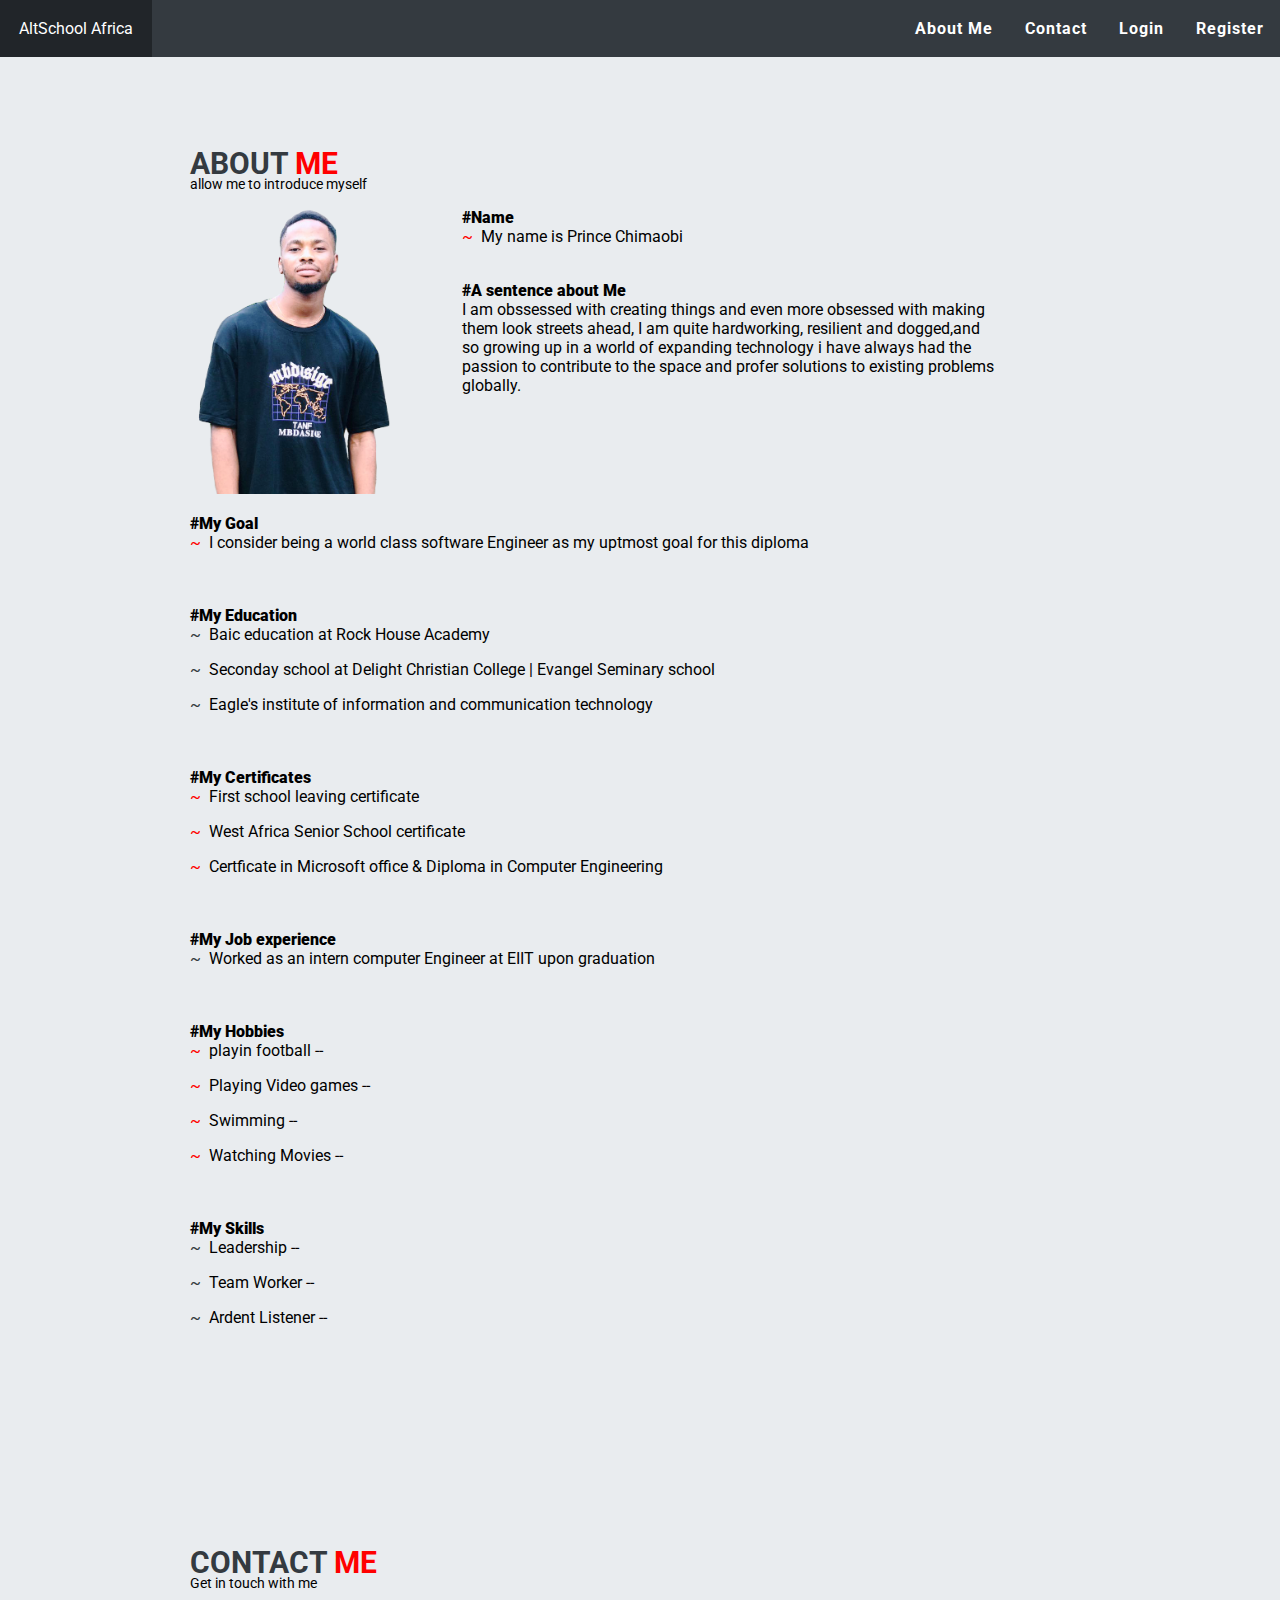
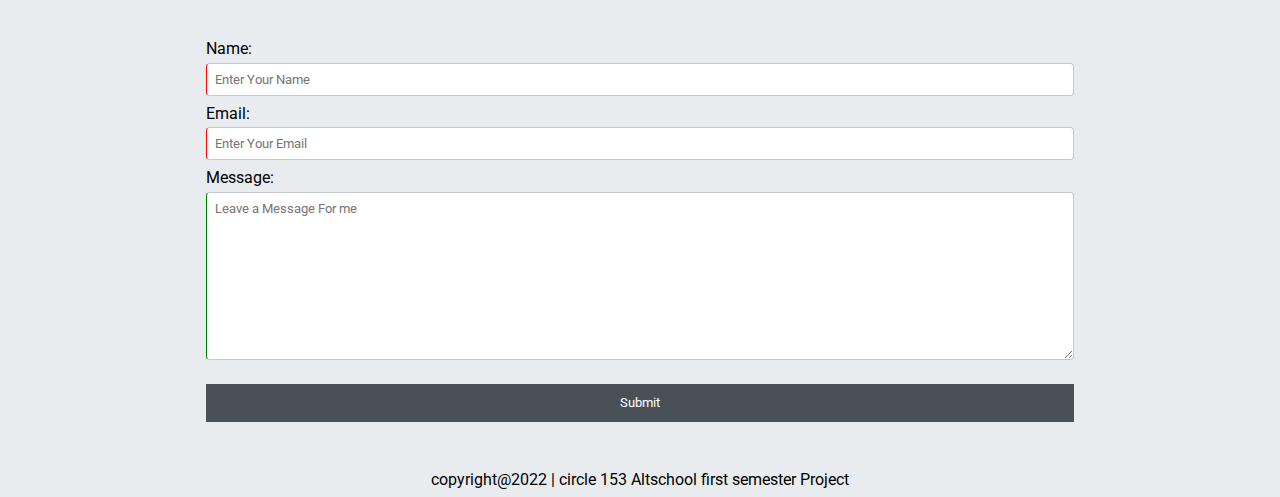
==== index.html @ 445ce10d "first commit" ====
<!DOCTYPE html>
<html lang="en">
<head>
    <meta charset="UTF-8">
    <meta http-equiv="X-UA-Compatible" content="IE=edge">
    <link rel="preconnect" href="https://fonts.googleapis.com">
    <link rel="preconnect" href="https://fonts.gstatic.com" crossorigin>
    <link href="https://fonts.googleapis.com/css2?family=Roboto:ital,wght@0,300;0,400;0,500;0,700;0,900;1,100&display=swap" rel="stylesheet">
    <meta name="viewport" content="width=device-width, initial-scale=1.0">
    <link rel="stylesheet" href="style.css">
    <title>Altschool's First Assignment</title>
</head>
<body>
    <div class="container">
        <header>
            <nav class="navbar">
                <div href="index.html" class="logo">AltSchool Africa</div>
                <ul>
                    <li><a href="#home">About Me</a></li>
                    <li><a href="#contact">Contact</a></li>
                    <li><a href="login.html">Login</a></li>
                    <li><a href="register.html">Register</a></li>
                   
                </ul>
                    <div class="hamburger">
                        <div class="bar"></div>
                        <div class="bar"></div>
                        <div class="bar"></div>
                    </div>
               
            </nav>
        </header>

        <section id="home">
            <div class="intro">
                <h1>ABOUT <span class="span">ME</span></h1>
                <P>allow me to introduce myself</P>
            </div>
           <div class="myself">
            <div class="picture">
                <img src="my-image - Copy.png" alt="">
            </div>
            <article>
                <bold> #Name</bold> <br> 
                 <div class="list"><span class="red">~</span><p> My name is Prince Chimaobi</p></div> <br>
                 <bold> #A sentence about Me</bold> <br>
                 <div class="list"> 
                    <p>I am obssessed with creating things and even more obsessed 
                        with making them look streets ahead, I am quite hardworking,
                        resilient and dogged,and so growing up in a world of
                        expanding technology i have always had the passion to contribute to the space and profer solutions to existing problems globally.</p>
                 </div>
                  
            </article>
           </div>
         <bold> #My Goal </bold> <br>
         <div class="list"> <span class="red">~</span> <p>   I consider being  a world class software Engineer as my uptmost goal for this diploma </p></div> <br> <br>

              <bold>  #My Education</bold> <br>
                <div class="list"><span class="blue">~</span> <p>   Baic education at Rock House Academy</p></div>
                <div class="list"><span class="blue">~</span> <p>  Seconday school at Delight Christian College | Evangel Seminary school</p></div>
                <div class="list"><span class="blue">~</span> <p> Eagle's institute of information and communication technology</p> </div><br> <br>

                <bold> #My Certificates</bold> <br>
               <div class="list"> <span class="red">~</span><p>  First school leaving certificate</p></div>
                 <div class="list"> <span class="red">~</span><p>  West Africa Senior School certificate</p></div>
                 <div class="list"> <span class="red">~</span><p> Certficate in Microsoft office & Diploma in Computer Engineering</p> </div><br> <br>
                <bold> #My Job experience</bold> <br>
                 <div class="list"><span class="blue">~</span> <p> Worked as an intern computer Engineer at EIIT upon graduation</p> </div><br> <br>
                 <bold> #My Hobbies </bold> <br>
                  <div class="list"> <span class="red">~</span><p> playin football --</p></div>
                  <div class="list"> <span class="red">~</span><p> Playing Video games --</p></div>
                <div class="list">  <span class="red">~</span> <p>Swimming --</p></div>
                   <div class="list"><span class="red">~</span><p> Watching Movies --</p></div> <br> <br>

                   <bold> #My Skills </bold> <br>
                   <div class="list"><span class="blue">~</span><p> Leadership --</p></div>
                   <div class="list"><span class="blue">~</span><p> Team Worker --</p></div>
                 <div class="list"> <span class="blue">~</span> <p>Ardent Listener --</p></div>
        </section>


        <section id="contact">
          <div class="intro">
            <h1>CONTACT <span class="span">ME</span></h1>
            <p>Get in touch with me</p>
          </div>

         <form class="contact-form">
            <div class="form-comp">
                <label class="form-label" for="username">Name:</label>
                <input class="form-input" placeholder="Enter Your Name" required type="text" >
               </div>
               <div class="form-comp">
                <label class="form-label" for="lastname">Email:</label>
                <input class="form-input"  placeholder="Enter Your Email" required type="text" >
               </div>
               <div class="form-comp">
               <label class="form-label" for="">Message:</label>
               <textarea class="form-input" name="" id="" cols="30" placeholder="Leave a Message For me" rows="10"></textarea>
               </div>
                <input class="submit btn" type="submit">
         </form>
        </section>

        <p class="footer">copyright@2022 | circle 153 Altschool first semester Project</p>
    </div>
    <script src="app.js"></script>
</body>
</html>
---- style.css ----
*{
    padding: 0;
    margin: 0;
    box-sizing: border-box;
    font-family: 'Roboto', sans-serif;
   
}
body{
    background: #e9ecef;
}


/* my header and navigation bar */

header{
    background: #343a40;
    position: fixed;
    top: 0;
    left: 0;
    right: 0;
    z-index: 10;
}

.container{
    margin-top: 4rem;
    padding: .5rem;
}
.navbar{
    display: flex;
    justify-content: space-between;
    align-items: center;
    color: #fff;
}
.logo{
    background: #212529;
    padding: 1.2rem;
}

.navbar ul{
    list-style: none;
    display: flex;
}

.navbar ul a{
    letter-spacing: 1px;
    text-decoration: none;
    margin: .7rem;
    color: #fff;
    padding: 0 .3rem;
    font-weight: 700;
    position: relative;
}
.navbar ul a::before{
    content: '';
    position: absolute;
   opacity: 0;
    width: 30px;
    height: 5px;
    bottom: 0;
    left: 8px;
    top: 20px;
    background-color: #fff;
}
.navbar ul a:hover::before{
   opacity: 1;
   transition: opacity .7s;
}


/* my home section */
#home{
  
   margin:0 auto 10rem;
   max-width: 900px;
   padding-top: 5rem;
}

.intro h1{
    color: #343a40;
   line-height: 1.5rem; 
   font-size: 30px; 
  
}
.span{
    color: red;
}
.intro  p{
    font-size: 14px;
}
.myself{
    display: grid;
    grid-template-columns: 30% 60%;
    margin: 1rem .3rem;
}
.picture img{
    width: 200px;
}
  #home  p{
    margin-bottom: 1rem;
  }

 .fa-solid{
     font-size: 12px;
 }
 .red{
     color: red;
 }
 .blue{
     color: #343a40 ;
 }
bold{
    font-weight: 900;
}
.list{
    display: flex;
    gap: .5rem;
}

/* my contact section */
#contact{
  max-width: 900px;
  margin:  auto;
  padding-top: 3rem;
  
}
#contact form{
    margin-top: 2rem;
    padding: 1rem;
}

/* my register section */
.heading{
    text-align: center;
    margin: 2rem 0;
    color: #495057;
    font-weight: 900;
}
.form{
    max-width: 500px;
    padding: 1rem;
    background: #e7e9ea;
    margin: 0 auto;
  
}

.form-comp{
    display: flex;
    flex-direction: column;
    margin-bottom: .5rem;
}
.form-label{
    margin-bottom: .3rem;
}
.form-input{
    padding: .5rem;
    border: 1px solid #c5c8cb;
    outline: none;
    border-radius: 4px;
}
.form-input:valid{
    border-left: 1px solid green ;
}
.form-input:invalid{
    border-left:1px solid red;
}
.submit{
    width: 100%;
    padding:.7rem ;
    background-color:#495057;
    color: #fff;
    border: none;
    margin-top: 1rem;
    cursor: pointer;
}
.footer{
    text-align: center;
    margin-top: 2rem;
}
.hamburger{
    display: none;
}
.else{
    text-align: center;
    margin-top: 1rem;
}
.elsebtn{
    text-align: center;
    outline: none;
    width: 100px;
    background-color: red;
    color:#fff;
    font-weight: 900;
   
}
.div{
   display: flex;
   justify-content: center;
}



.bar{
    width: 22px;
    height: 3px;
    margin: 2px auto;
    background: #fff;
    cursor: pointer;
    transition: all 0.3s ease-in-out;
}

/* my login section here */
#login{
   height: 30rem;
   margin-top: 5rem;
}





@media(max-width:550px) {
    .hamburger{
        display: block;
        margin:0 .5rem;
    }

    .hamburger.active .bar:nth-child(2){
        opacity: 0;
    }
    .hamburger.active .bar:nth-child(1){
        transform: translateY(3px) rotate(60deg);
    }
    .hamburger.active .bar:nth-child(3){
        transform: translateY(-3px) rotate(-60deg);
    }
    .navbar ul{
        position: fixed;
        left: 0;
        top: -100%;
        gap: 1rem;
        flex-direction: column;
        background: rgba(52, 58, 64,.9);
        text-align: center;
        transition: top 1s;
        width: 100%;
        background: rgba( 52, 58, 64, 0.9 );
         box-shadow: 0 8px 32px 0 rgba( 52, 58, 64, .4 );
         backdrop-filter: blur( 1px );
          -webkit-backdrop-filter: blur( 5px );
    }

    .navbar ul li {
        margin: 16px 0;
    }
    .navbar ul.active{
        top: 0;
    }
    
}
@media(max-width:700px){
    .myself{
        display: block;
    }

}
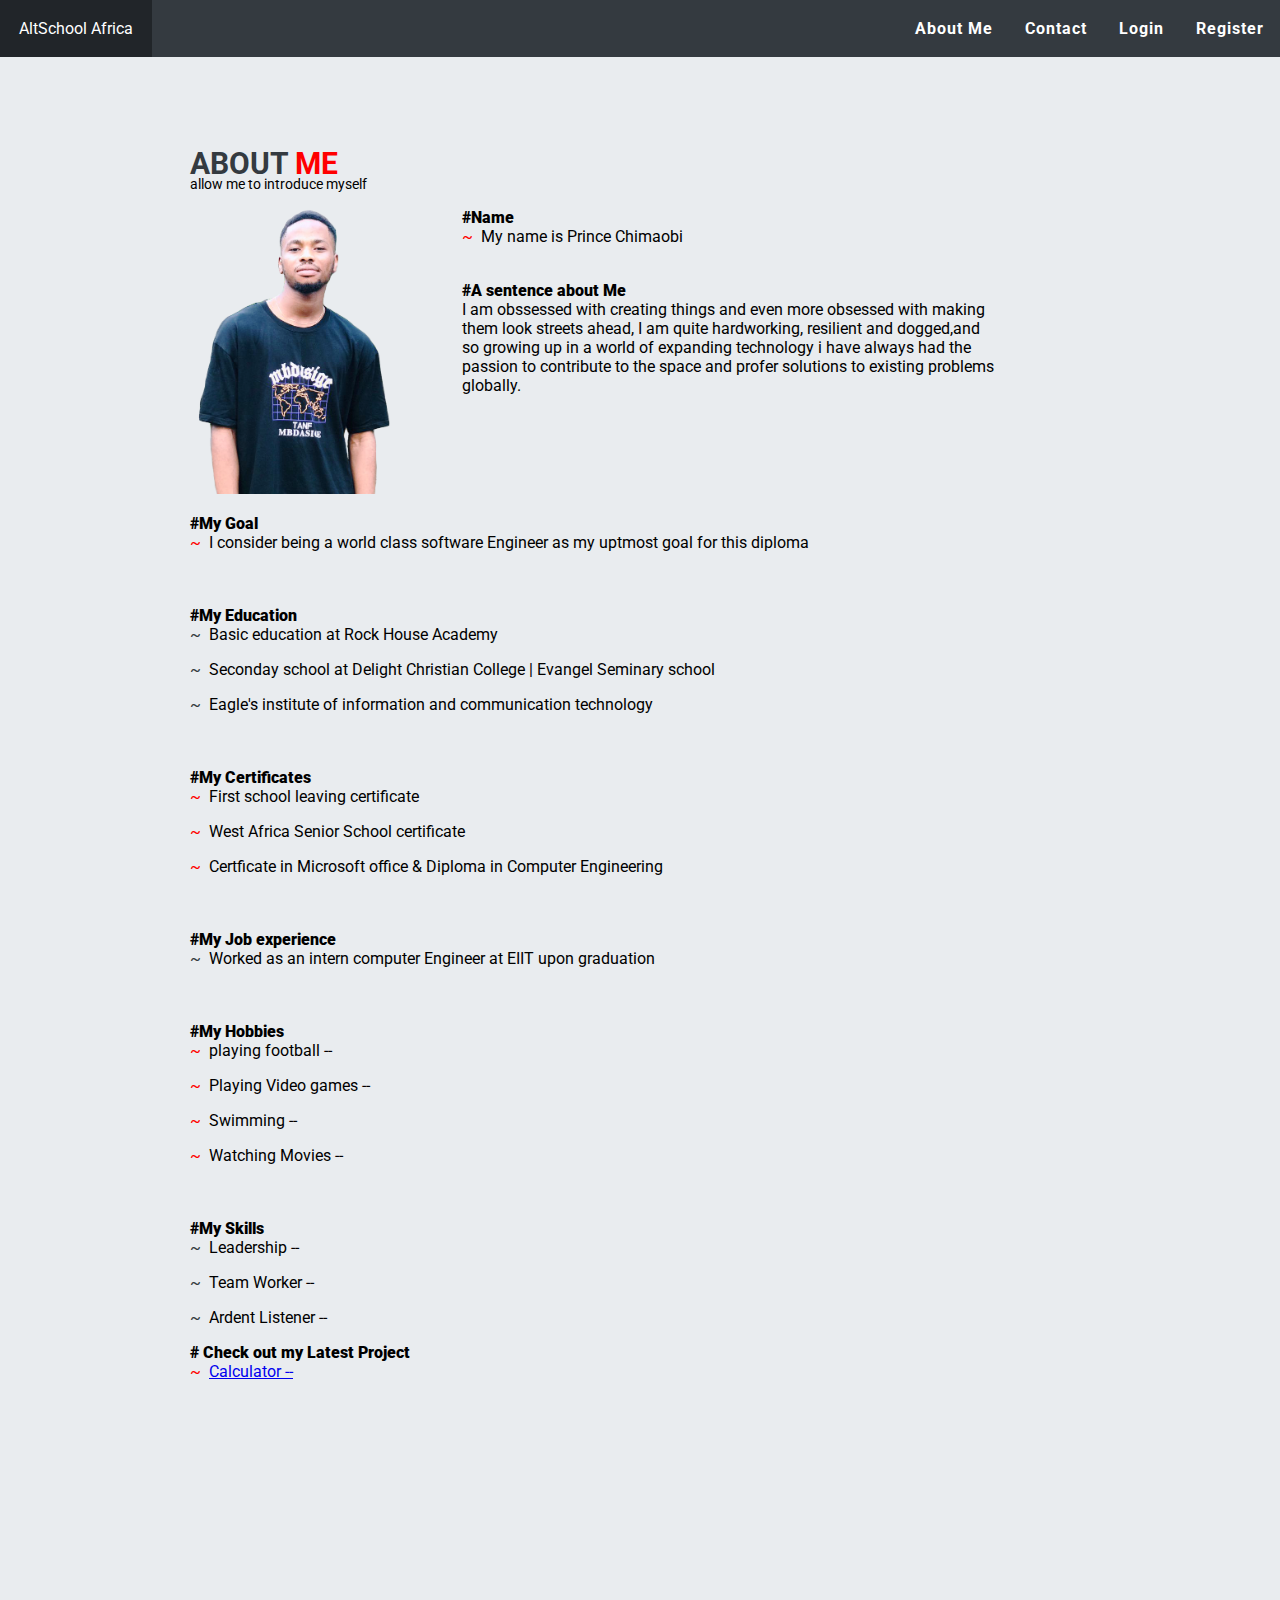
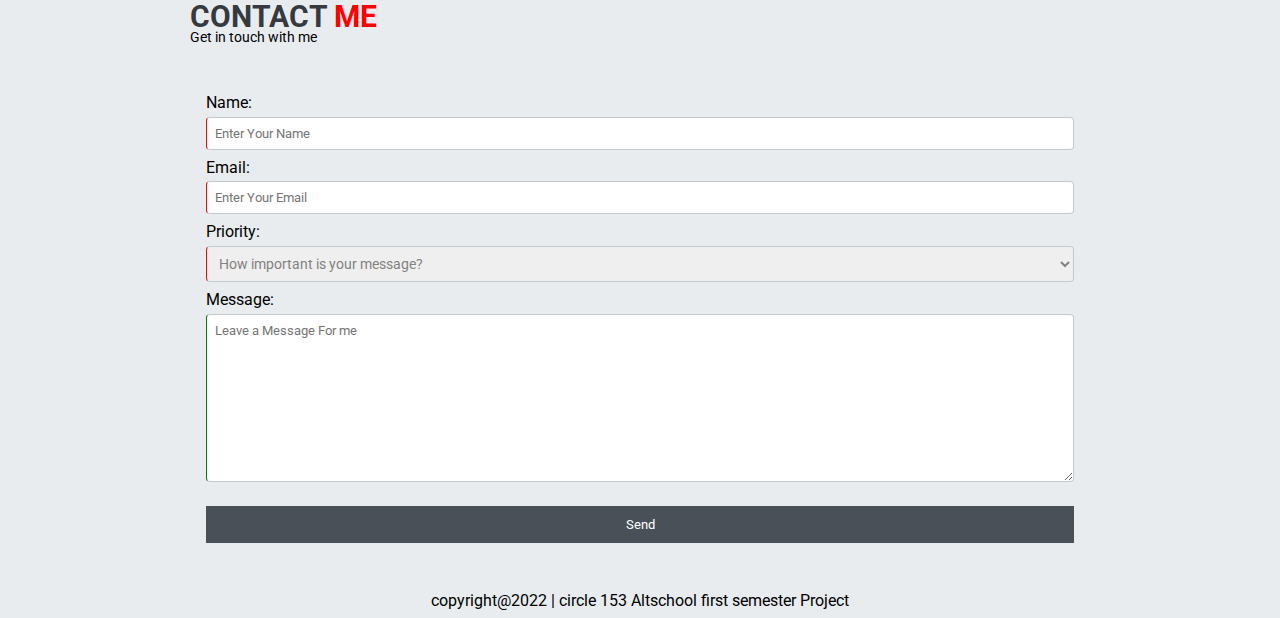
==== commit 58aa4ec3: "updated-assignment" ====
--- a/index.html
+++ b/index.html
@@ -57,7 +57,7 @@
          <div class="list"> <span class="red">~</span> <p>   I consider being  a world class software Engineer as my uptmost goal for this diploma </p></div> <br> <br>
 
               <bold>  #My Education</bold> <br>
-                <div class="list"><span class="blue">~</span> <p>   Baic education at Rock House Academy</p></div>
+                <div class="list"><span class="blue">~</span> <p>   Basic education at Rock House Academy</p></div>
                 <div class="list"><span class="blue">~</span> <p>  Seconday school at Delight Christian College | Evangel Seminary school</p></div>
                 <div class="list"><span class="blue">~</span> <p> Eagle's institute of information and communication technology</p> </div><br> <br>
 
@@ -68,7 +68,7 @@
                 <bold> #My Job experience</bold> <br>
                  <div class="list"><span class="blue">~</span> <p> Worked as an intern computer Engineer at EIIT upon graduation</p> </div><br> <br>
                  <bold> #My Hobbies </bold> <br>
-                  <div class="list"> <span class="red">~</span><p> playin football --</p></div>
+                  <div class="list"> <span class="red">~</span><p> playing football --</p></div>
                   <div class="list"> <span class="red">~</span><p> Playing Video games --</p></div>
                 <div class="list">  <span class="red">~</span> <p>Swimming --</p></div>
                    <div class="list"><span class="red">~</span><p> Watching Movies --</p></div> <br> <br>
@@ -77,6 +77,9 @@
                    <div class="list"><span class="blue">~</span><p> Leadership --</p></div>
                    <div class="list"><span class="blue">~</span><p> Team Worker --</p></div>
                  <div class="list"> <span class="blue">~</span> <p>Ardent Listener --</p></div>
+
+                 <bold> # Check out my Latest Project </bold> <br>
+                 <div class="list"><span class="red">~</span><p><a href="calculator.html"> Calculator --</a></p></div>
         </section>
 
 
@@ -96,10 +99,20 @@
                 <input class="form-input"  placeholder="Enter Your Email" required type="text" >
                </div>
                <div class="form-comp">
+                <label class="form-label" for="priority">Priority:</label>
+                <select required class="form-input" name="Priority" id="" ="select ur pr">
+                    <option class="default" value=""> How important is your message?</option>
+                    <option value="">Important</option>
+                    <option value="">Not Important</option>
+                    <option value="">not urgent</option>
+                    <option value="">Urgent</option>
+                </select>
+               </div>
+               <div class="form-comp">
                <label class="form-label" for="">Message:</label>
                <textarea class="form-input" name="" id="" cols="30" placeholder="Leave a Message For me" rows="10"></textarea>
                </div>
-                <input class="submit btn" type="submit">
+                <input class="submit btn" type="submit" value="Send">
          </form>
         </section>
 
--- a/style.css
+++ b/style.css
@@ -127,6 +127,10 @@
     margin-top: 2rem;
     padding: 1rem;
 }
+select{
+    font-size: 14px;
+    color: rgb(132, 129, 129);
+}
 
 /* my register section */
 .heading{
@@ -241,7 +245,7 @@
         flex-direction: column;
         background: rgba(52, 58, 64,.9);
         text-align: center;
-        transition: top 1s;
+        transition: top .3s;
         width: 100%;
         background: rgba( 52, 58, 64, 0.9 );
          box-shadow: 0 8px 32px 0 rgba( 52, 58, 64, .4 );
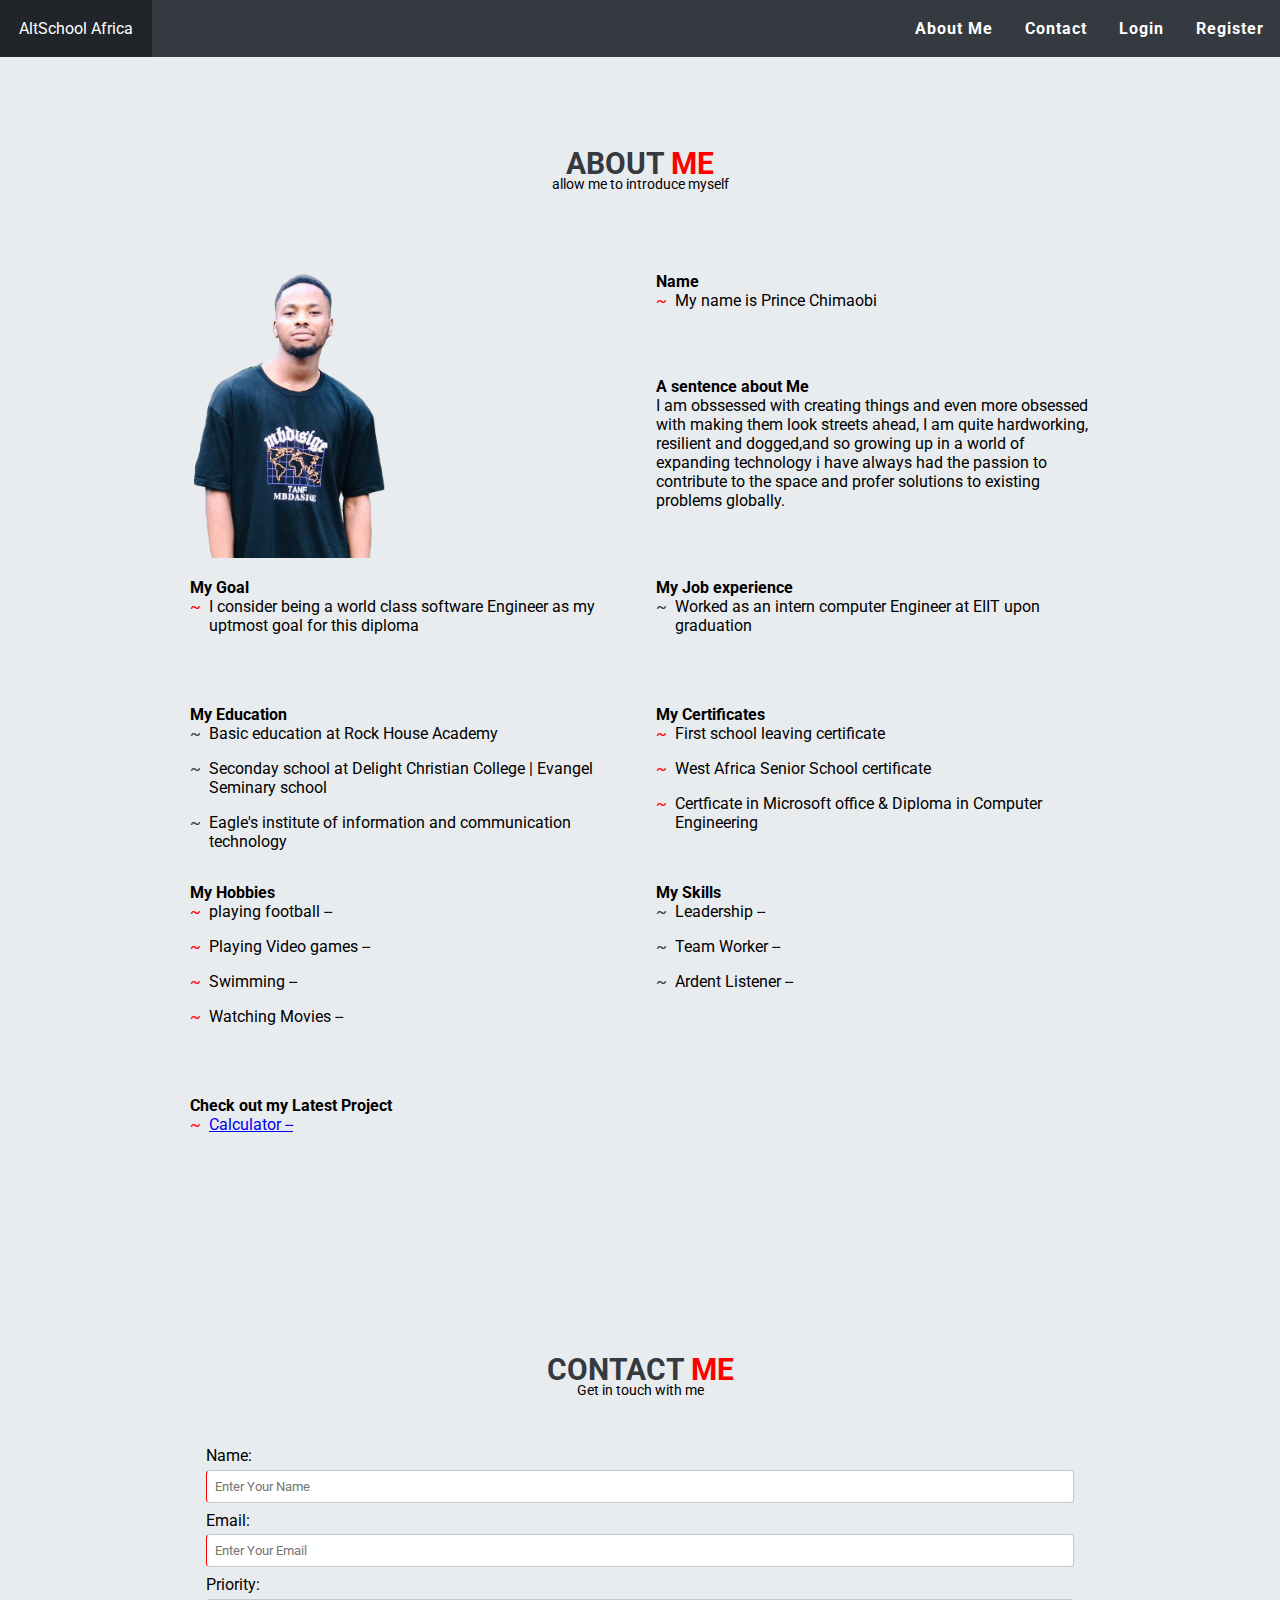
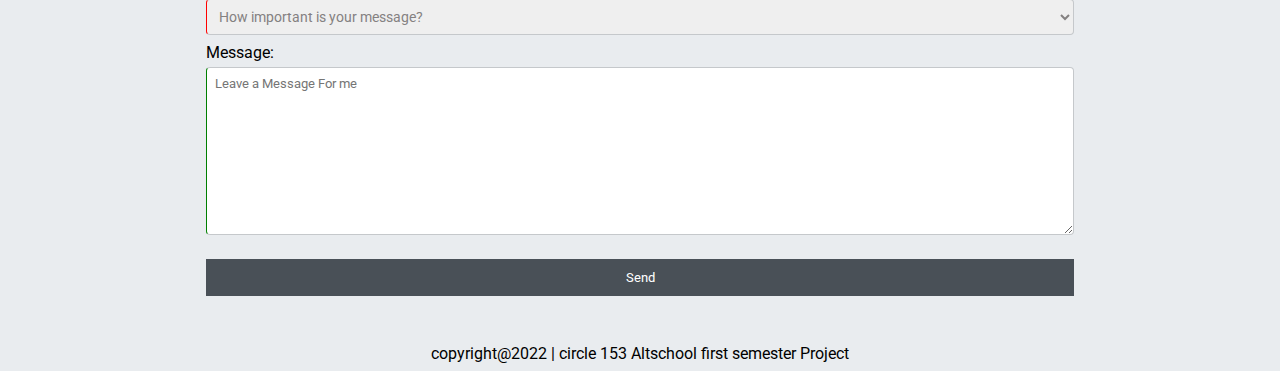
==== commit cc3f40be: "final-review" ====
--- a/index.html
+++ b/index.html
@@ -16,7 +16,7 @@
             <nav class="navbar">
                 <div href="index.html" class="logo">AltSchool Africa</div>
                 <ul>
-                    <li><a href="#home">About Me</a></li>
+                    <li><a class="active" href="#home">About Me</a></li>
                     <li><a href="#contact">Contact</a></li>
                     <li><a href="login.html">Login</a></li>
                     <li><a href="register.html">Register</a></li>
@@ -36,50 +36,71 @@
                 <h1>ABOUT <span class="span">ME</span></h1>
                 <P>allow me to introduce myself</P>
             </div>
-           <div class="myself">
+        
+           <main>
             <div class="picture">
                 <img src="my-image - Copy.png" alt="">
             </div>
-            <article>
-                <bold> #Name</bold> <br> 
-                 <div class="list"><span class="red">~</span><p> My name is Prince Chimaobi</p></div> <br>
-                 <bold> #A sentence about Me</bold> <br>
-                 <div class="list"> 
-                    <p>I am obssessed with creating things and even more obsessed 
-                        with making them look streets ahead, I am quite hardworking,
-                        resilient and dogged,and so growing up in a world of
-                        expanding technology i have always had the passion to contribute to the space and profer solutions to existing problems globally.</p>
-                 </div>
-                  
-            </article>
-           </div>
-         <bold> #My Goal </bold> <br>
-         <div class="list"> <span class="red">~</span> <p>   I consider being  a world class software Engineer as my uptmost goal for this diploma </p></div> <br> <br>
+              <div class="name">
+                <b>Name</b> <br> 
+                <div class="list"><span class="red">~</span><p> My name is Prince Chimaobi</p></div>
+              </div>
+                <div class="sentence">
+                    <b>A sentence about Me</b> 
+                    <div class="list"> 
+                       <p>I am obssessed with creating things and even more obsessed 
+                           with making them look streets ahead, I am quite hardworking,
+                           resilient and dogged,and so growing up in a world of
+                           expanding technology i have always had the passion to contribute to the space and profer solutions to existing problems globally.</p>
+                       </div>
+                </div>
 
-              <bold>  #My Education</bold> <br>
-                <div class="list"><span class="blue">~</span> <p>   Basic education at Rock House Academy</p></div>
-                <div class="list"><span class="blue">~</span> <p>  Seconday school at Delight Christian College | Evangel Seminary school</p></div>
-                <div class="list"><span class="blue">~</span> <p> Eagle's institute of information and communication technology</p> </div><br> <br>
+            <div>
+                <b>My Goal </b> 
+                <div class="list"> <span class="red">~</span> <p>   I consider being  a world class software Engineer as my uptmost goal for this diploma </p></div> <br> <br>
+               </div>
 
-                <bold> #My Certificates</bold> <br>
-               <div class="list"> <span class="red">~</span><p>  First school leaving certificate</p></div>
-                 <div class="list"> <span class="red">~</span><p>  West Africa Senior School certificate</p></div>
-                 <div class="list"> <span class="red">~</span><p> Certficate in Microsoft office & Diploma in Computer Engineering</p> </div><br> <br>
-                <bold> #My Job experience</bold> <br>
-                 <div class="list"><span class="blue">~</span> <p> Worked as an intern computer Engineer at EIIT upon graduation</p> </div><br> <br>
-                 <bold> #My Hobbies </bold> <br>
-                  <div class="list"> <span class="red">~</span><p> playing football --</p></div>
-                  <div class="list"> <span class="red">~</span><p> Playing Video games --</p></div>
-                <div class="list">  <span class="red">~</span> <p>Swimming --</p></div>
-                   <div class="list"><span class="red">~</span><p> Watching Movies --</p></div> <br> <br>
-
-                   <bold> #My Skills </bold> <br>
-                   <div class="list"><span class="blue">~</span><p> Leadership --</p></div>
-                   <div class="list"><span class="blue">~</span><p> Team Worker --</p></div>
-                 <div class="list"> <span class="blue">~</span> <p>Ardent Listener --</p></div>
-
-                 <bold> # Check out my Latest Project </bold> <br>
-                 <div class="list"><span class="red">~</span><p><a href="calculator.html"> Calculator --</a></p></div>
+               <div>
+                <b>My Job experience</b> <br>
+                <div class="list"><span class="blue">~</span> <p> Worked as an intern computer Engineer at EIIT upon graduation</p> </div>
+               </div>
+        
+                     <div>
+                        <b> My Education</b> <br>
+                        <div class="list"><span class="blue">~</span> <p>   Basic education at Rock House Academy</p></div>
+                        <div class="list"><span class="blue">~</span> <p>  Seconday school at Delight Christian College | Evangel Seminary school</p></div>
+                        <div class="list"><span class="blue">~</span> <p> Eagle's institute of information and communication technology</p> </div>
+                     </div>
+        
+                       <div>
+                        <b>My Certificates</b> <br>
+                        <div class="list"> <span class="red">~</span><p>  First school leaving certificate</p></div>
+                          <div class="list"> <span class="red">~</span><p>  West Africa Senior School certificate</p></div>
+                          <div class="list"> <span class="red">~</span><p> Certficate in Microsoft office & Diploma in Computer Engineering</p> </div>
+                       </div>
+        
+                       <div>               
+                         <b>My Hobbies </b> <br>
+                         <div class="list"> <span class="red">~</span><p> playing football --</p></div>
+                         <div class="list"> <span class="red">~</span><p> Playing Video games --</p></div>
+                         <div class="list">  <span class="red">~</span> <p>Swimming --</p></div>
+                          <div class="list"><span class="red">~</span><p> Watching Movies --</p></div> <br> <br>
+                       </div>
+        
+                       <div>
+                           
+                        <b>My Skills </b> <br>
+                        <div class="list"><span class="blue">~</span><p> Leadership --</p></div>
+                        <div class="list"><span class="blue">~</span><p> Team Worker --</p></div>
+                        <div class="list"> <span class="blue">~</span> <p>Ardent Listener --</p></div>
+                       </div>
+        
+                         <div>
+                            <b> Check out my Latest Project </b> <br>
+                            <div class="list"><span class="red">~</span><p><a href="calculator.html"> Calculator --</a></p></div>
+                         </div>
+           </main>
+      
         </section>
 
 
--- a/style.css
+++ b/style.css
@@ -67,6 +67,7 @@
 }
 
 
+
 /* my home section */
 #home{
   
@@ -78,7 +79,8 @@
 .intro h1{
     color: #343a40;
    line-height: 1.5rem; 
-   font-size: 30px; 
+   font-size: 30px;
+   text-align: center;
   
 }
 .span{
@@ -86,34 +88,34 @@
 }
 .intro  p{
     font-size: 14px;
-}
-.myself{
-    display: grid;
-    grid-template-columns: 30% 60%;
-    margin: 1rem .3rem;
+    text-align: center;
 }
 .picture img{
     width: 200px;
+    
+}
+.picture{
+    grid-row: 1/3;
 }
   #home  p{
     margin-bottom: 1rem;
   }
-
- .fa-solid{
-     font-size: 12px;
- }
  .red{
      color: red;
  }
  .blue{
      color: #343a40 ;
  }
-bold{
-    font-weight: 900;
-}
 .list{
     display: flex;
     gap: .5rem;
+}
+main{
+    display: grid;
+    grid-template-columns: repeat(2,1fr);
+   grid-row-gap: 1rem;
+   grid-column-gap:2rem ;
+    margin-top: 5rem;
 }
 
 /* my contact section */
@@ -142,7 +144,10 @@
 .form{
     max-width: 500px;
     padding: 1rem;
+    border-radius: 18px;
     background: #e7e9ea;
+    box-shadow:  5px 5px 30px #989a9a,
+                 -5px -5px 30px #ffffff;
     margin: 0 auto;
   
 }
@@ -265,5 +270,34 @@
     .myself{
         display: block;
     }
-
+    main p{
+     font-size: 12px;
+    }
+
+    main div span{
+        font-size: 12px;
+    }
+    main{
+        grid-column-gap:.2rem
+    }
+
+}
+@media(max-width:400px) {
+    .picture{
+        grid-row: 1/2
+    }
+    .sentence{
+        grid-column: 1/3
+    }
+    .name{
+        margin-top: 5rem;
+    }
+    .picture{
+        width: 100px;
+    }
+}
+@media(max-width:350px) {
+    main{
+        display: block;
+    }
 }